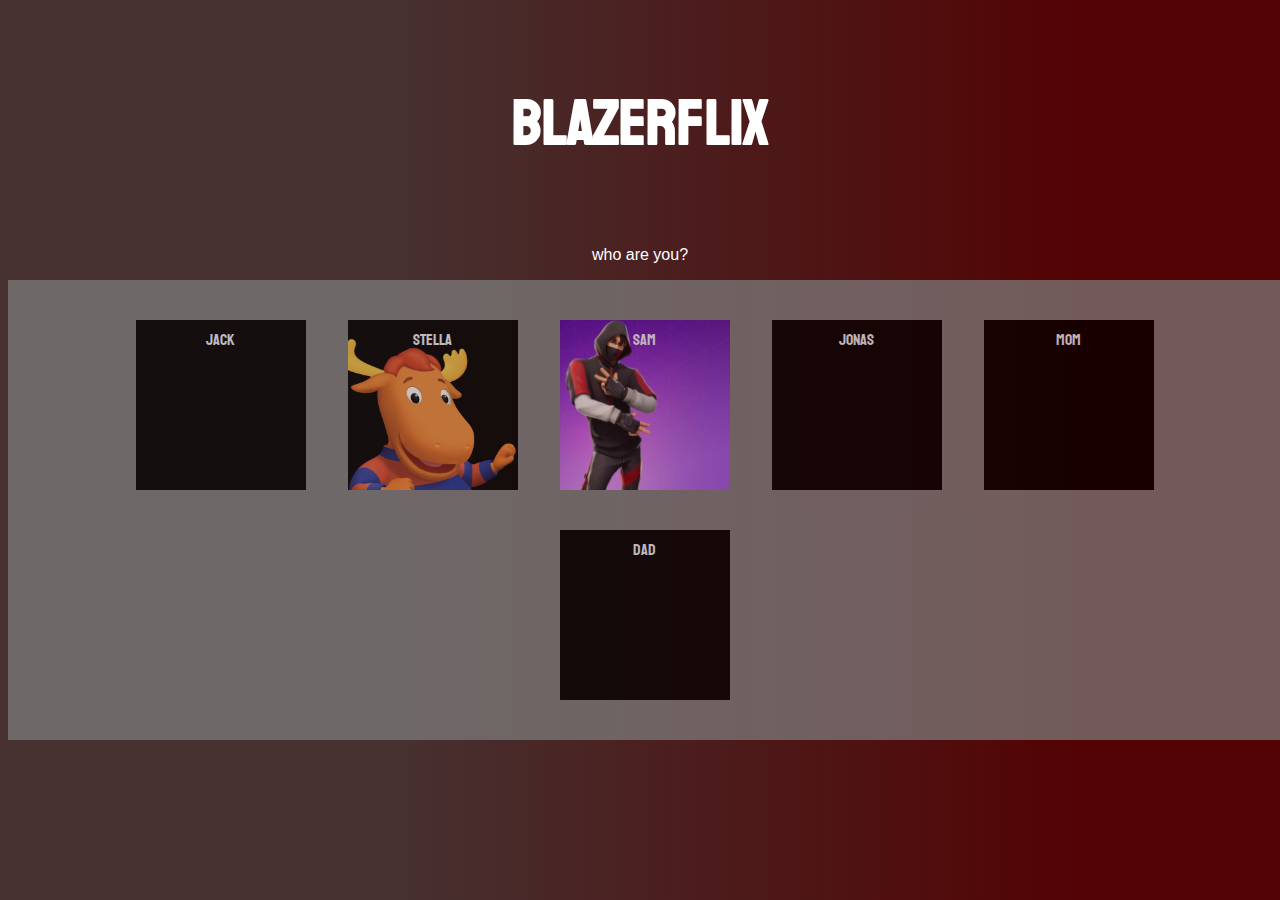
==== index.html @ 6bfa56d1 "blazerflix" ====
<!doctype HTML>
<html>
<head>
<link rel="preconnect" href="https://fonts.gstatic.com">
<link href="https://fonts.googleapis.com/css2?family=Staatliches&display=swap" rel="stylesheet">
<title>blazerflix</title>
<script src="index.js"></script>
<link rel="stylesheet" href="style.css">
<link rel="icon" type="image/png" href="240.png">
<style>

</style>
</head>
<body>


<h1 class = "mainheader">BlazerFlix</h1>
<p>who are you?</p>
<div class = "users">
<a href="home.html"><div id ="jack" class = "user">Jack</div>
</a>
<a href="home.html"><div id ="stella" class = "user">Stella</div>
</a>
<a href="home.html"><div id ="sam" class = "user">Sam</div>
</a>
<a href="home.html"><div id ="jonas" class = "user">Jonas</div>
</a>
<a href="home.html"><div id ="mom" class = "user">Mom</div>
</a>
<a href="home.html"><div id ="dad" class = "user">Dad</div>
</div></a>




</body>

</html>
---- style.css ----
body{font-family: "Staatliches", sans-serif;
    background: rgb(71,48,48);
    background: linear-gradient(90deg, rgba(71,48,48,1) 32%, rgba(83,3,3,1) 84%);
    background-position: fixed;
    color: white;
    }
    .mainheader{
        text-align: center;
        padding: 40px;
        font-size: 399%;
  
    }
    .logo{
        position: relative;
        top: 0px;
        left: 0px;
 
}
p{font-family: arial;
text-align: center;}
.users{
    text-align: center;
    background-color: gray;
    opacity: 0.7;
    padding: 20px;
   position: absolute;
   width: 96.4%;
   margin: 0 auto;
 
}
.user{
    background-color:black;
    width: 150px;
    height: 150px;
  float: left;
  float: center;
  padding: 10px;
  border: white solid 0px;
  margin: 20px;
  left: 50px;
  text-align: center;
 transition: border 0.2s, border-radius 0.2s, opacity 0.2s;
  
}
.user:hover{
    border: white solid 4px;
    border-radius: 5px;
    opacity: 1;
}
a{
    color: white;
    
}
.nav{
    z-index: 1;
    border-radius: 15px;
    text-align: center;
    position:sticky;
    top: 2px;
    background-color: black;
    padding: 20px;
   
        opacity: 0.5;
        transition: opacity 0.4s;
    
  
}
.movies{
    text-align: center;
}
.horror{
    border: inset gray 3px;
  
    width: 98%;
}
.goofy{
    border: inset gray 3px;
  
    width: 98%;
   
}

html {
    scroll-behavior: smooth;
}

::-webkit-scrollbar {
    display: none;
}

.element::-webkit-scrollbar { width: 0 !important }


a {
    text-decoration: none;
    color: aliceblue;
    display: inline-flex;
    white-space: nowrap;
}

a:hover {
    color: #ff7a7a;
}

header .logo a {
	background-image: url("../images/logo.png");
	background-size: 90px;
	background-repeat: no-repeat;
	display: inline-block;
	height: 100px;
	width: 111px;
	text-indent: -999999px;
	position: relative;
    top: -15px;
}

li:first-child {
    float: left; 
}

li {
    display: inline-block;
    padding-right: 7%;
    margin: 10px 0 0 0;
    font-size: 36px;
}

.topnav {
    list-style: none;
    font-family: 'Roboto Thin';
    color: aliceblue;
    margin: 50px 0 0 0;
    text-align: right;
}

section {
    text-align: center;
    padding: 8%;
}

section header {
    margin-top: 0px;
    font-family: 'Roboto Thin';
    font-size: 62px;
    margin-bottom: 20px;
    text-align: center;
    position: relative;
}

.video {
    margin-top: 20px;
}

section div {
    font-family: 'Roboto Thin';
    font-size: 32px;
    line-height: 55px;
    text-align: left;
    display: inline-flex;
    flex-direction: column;
    align-items: center;
    margin: 50px;
}

.features {
    margin-top: auto;
	color: gray;
	padding: 30px 0px 0px 0px;
	display: flex;
    flex-direction: row;
}

.features figure {
    margin: auto;
    padding: 5px;
	text-align: center;
    width: 320px;
}

.features figure img {
	border-radius: 0%;
	width: 320px;
	height: 180x;
}

figure img:hover {
    filter: brightness(1);
}

figure figcaption {
    font-family: Arial;
    font-size: 20px;
    margin-top: 10px;
    margin-bottom: 100px;
}

.footer {
    font-family: Arial;
    text-align: center;
    background-attachment: scroll;
    z-index: 1;
    background-position: 0% 0%;
    position: relative;
    bottom: 5px;
    background-color:black;
    opacity: 0.5;
    padding: 20px;
    border-radius: 10px;
}

@media screen and (max-width: 1140px) {
    .features {
        display: block;
    }

    figure figcaption {
        font-family: 'Roboto Thin';
        font-size: 20px;
        margin-top: 10px;
        margin-bottom: 100px;
    }

    li {
        font-size: 24px;
    }

    section div {
        font-family: 'Roboto Thin';
        font-size: 24px;
        line-height: 36px;
        text-align: left;
        display: inline-flex;
        flex-direction: column;
        align-items: center;
        margin: 50px;
    }
}

@media screen and (max-width: 760px) {
    li {
        font-size: 14px;
    }

    .features figure img {
        width: 240px;
        height: 135x;
    }

    section header {
        font-size: 36px;
    }

    .video {
        margin-top: 50px;
    }

    section div {
        font-family: 'Roboto Thin';
        font-size: 16px;
        line-height: 24px;
        text-align: left;
        display: inline-flex;
        flex-direction: column;
        align-items: center;
        margin: 50px;
    }
}

@media screen and (max-width: 650px) {
    li {
        font-size: 12px;
    }

    .features figure img {
        max-width:90%;
        height:auto;
    }
}
figcaption{
    font-family: arial;
}
#dad{
    background-image: url("https://www.thefifthoc.com/wp-content/uploads/2017/09/Shot-of-Whiskey.jpg");
    background-size: 200%;
}
#mom{
    background-image: url("https://mcdn.wallpapersafari.com/medium/23/66/PcmDvS.jpg");
    background-size: 100%;
}
#stella{
    background-image: url("stella.png");
    background-size: 140%;
    background-position-x: 200px;
}
#jack{
background-image: url("https://media.giphy.com/media/dy65VNYxcWzcNSnt6o/giphy.gif");
background-size: 100%;
}
#sam{
    background-image: url("sam.jpg");
    background-size: 180%;
    background-position-x: 200px;
}

#jonas{
    background-image: url("https://a.espncdn.com/i/teamlogos/mlb/500/cin.png");
    background-size: 100%;
}
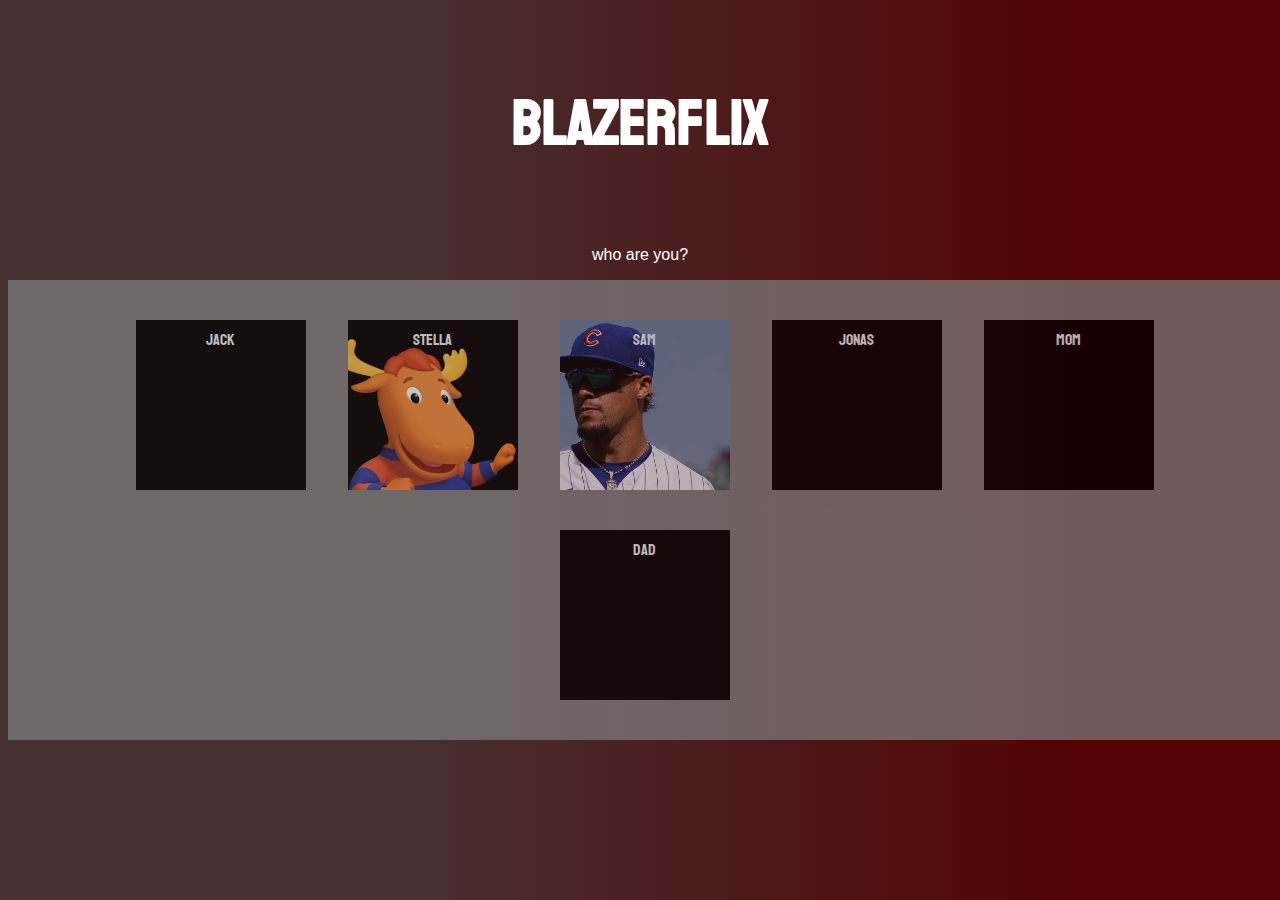
==== commit 70dd1fbe: "blazeflix" ====
--- a/index.html
+++ b/index.html
@@ -7,6 +7,8 @@
 <script src="index.js"></script>
 <link rel="stylesheet" href="style.css">
 <link rel="icon" type="image/png" href="240.png">
+<meta name="viewport" content="width=device-width, initial-scale=1.0">
+
 <style>
 
 </style>
